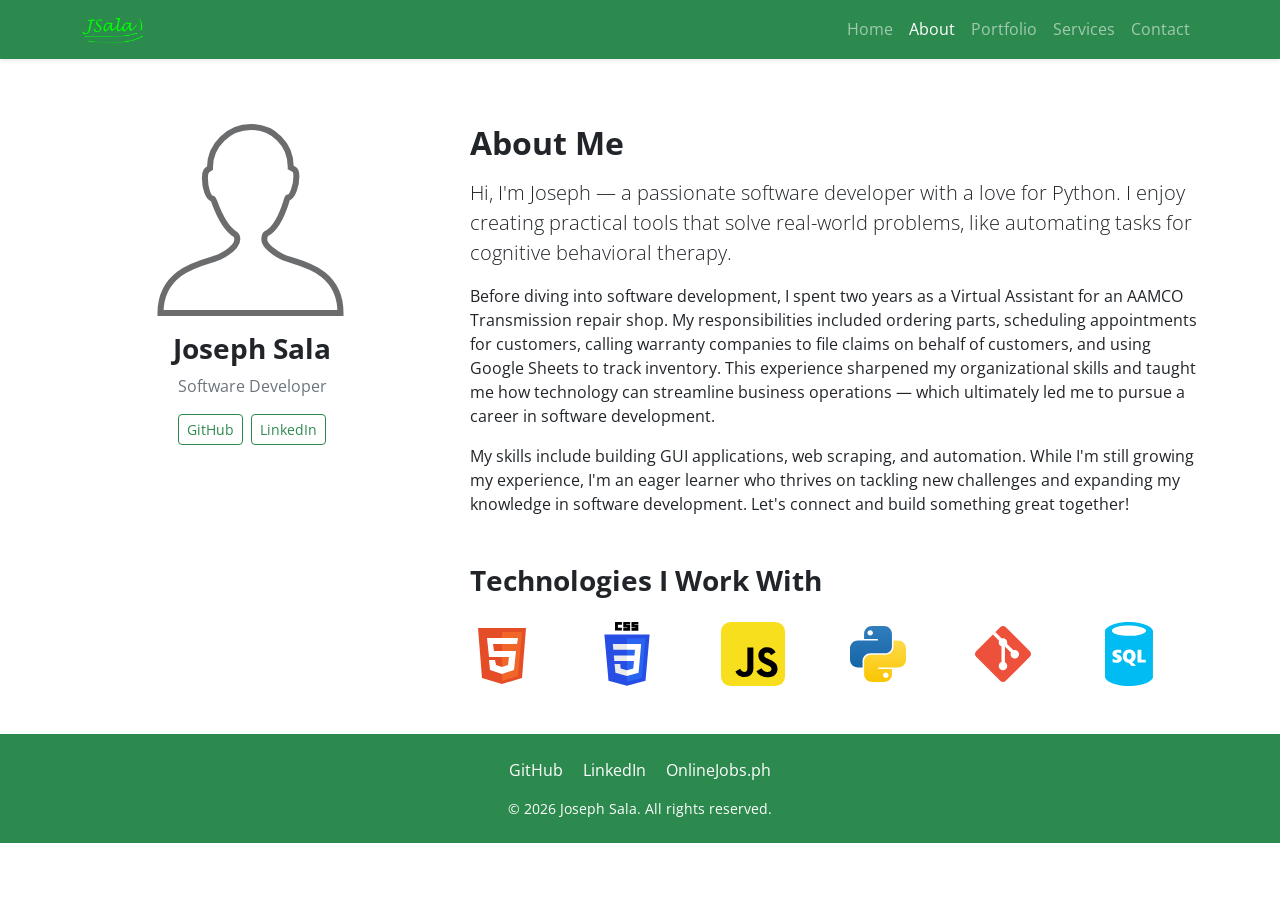
==== about.html @ 7f2a2157 "Revamped the site" ====
<!DOCTYPE html>
<html lang="en">
<head>
    <meta charset="UTF-8">
    <meta name="viewport" content="width=device-width, initial-scale=1.0">
    <title>Joe Sala — About Me</title>
    <link rel="shortcut icon" href="pics/logo.png" type="image/x-icon">
    <link href="https://cdn.jsdelivr.net/npm/bootstrap@5.3.3/dist/css/bootstrap.min.css" rel="stylesheet">
    <link rel="preconnect" href="https://fonts.googleapis.com">
    <link rel="preconnect" href="https://fonts.gstatic.com" crossorigin>
    <link href="https://fonts.googleapis.com/css2?family=Open+Sans:ital,wght@0,300..800;1,300..800&display=swap" rel="stylesheet">
    <link rel="stylesheet" href="styles.css">
</head>
<body>
    <nav class="navbar navbar-expand-md navbar-dark bg-success fixed-top shadow-sm">
        <div class="container">
            <a class="navbar-brand" href="index.html">
                <img src="pics/logo.png" alt="Logo">
            </a>
            <button class="navbar-toggler" type="button" data-bs-toggle="collapse" data-bs-target="#mainNav">
                <span class="navbar-toggler-icon"></span>
            </button>
            <div class="collapse navbar-collapse" id="mainNav">
                <ul class="navbar-nav ms-auto">
                    <li class="nav-item"><a class="nav-link" href="index.html">Home</a></li>
                    <li class="nav-item"><a class="nav-link" href="about.html">About</a></li>
                    <li class="nav-item"><a class="nav-link" href="portfolio.html">Portfolio</a></li>
                    <li class="nav-item"><a class="nav-link" href="services.html">Services</a></li>
                    <li class="nav-item"><a class="nav-link" href="contact.html">Contact</a></li>
                </ul>
            </div>
        </div>
    </nav>

    <section class="py-5">
        <div class="container">
            <div class="row g-5 align-items-start">
                <div class="col-lg-4 text-center">
                    <img src="pics/person-svgrepo-com.svg" alt="Profile" class="hero-profile-img mb-3">
                    <h3 class="fw-bold">Joseph Sala</h3>
                    <p class="text-secondary">Software Developer</p>
                    <div class="d-flex justify-content-center gap-2">
                        <a href="https://github.com/jSalanesh" class="btn btn-outline-success btn-sm">GitHub</a>
                        <a href="https://www.linkedin.com/in/joseph-pio-sala-b44b85360/" class="btn btn-outline-success btn-sm">LinkedIn</a>
                    </div>
                </div>
                <div class="col-lg-8">
                    <h2 class="fw-bold mb-3">About Me</h2>
                    <p class="lead">
                        Hi, I'm Joseph — a passionate software developer with a love for Python. I enjoy creating practical tools that solve real-world problems, like automating tasks for cognitive behavioral therapy.
                    </p>
                    <p>
                        Before diving into software development, I spent two years as a Virtual Assistant for an AAMCO Transmission repair shop. My responsibilities included ordering parts, scheduling appointments for customers, calling warranty companies to file claims on behalf of customers, and using Google Sheets to track inventory. This experience sharpened my organizational skills and taught me how technology can streamline business operations — which ultimately led me to pursue a career in software development.
                    </p>
                    <p>
                        My skills include building GUI applications, web scraping, and automation. While I'm still growing my experience, I'm an eager learner who thrives on tackling new challenges and expanding my knowledge in software development. Let's connect and build something great together!
                    </p>

                    <h3 class="fw-bold mt-5 mb-4">Technologies I Work With</h3>
                    <div class="row justify-content-center g-4">
                        <div class="col-4 col-md-2"><img src="pics/html-5-svgrepo-com.svg" alt="HTML" class="skills-icon"></div>
                        <div class="col-4 col-md-2"><img src="pics/css-3-svgrepo-com.svg" alt="CSS" class="skills-icon"></div>
                        <div class="col-4 col-md-2"><img src="pics/javascript-svgrepo-com.svg" alt="JavaScript" class="skills-icon"></div>
                        <div class="col-4 col-md-2"><img src="pics/python-svgrepo-com.svg" alt="Python" class="skills-icon"></div>
                        <div class="col-4 col-md-2"><img src="pics/git-svgrepo-com.svg" alt="Git" class="skills-icon"></div>
                        <div class="col-4 col-md-2"><img src="pics/sql-database-generic-svgrepo-com.svg" alt="SQL" class="skills-icon"></div>
                    </div>
                </div>
            </div>
        </div>
    </section>

    <footer class="bg-success text-white py-4">
        <div class="container text-center">
            <div class="mb-3">
                <a href="https://github.com/jSalanesh" class="text-white me-3">GitHub</a>
                <a href="https://www.linkedin.com/in/joseph-pio-sala-b44b85360/" class="text-white me-3">LinkedIn</a>
                <a href="https://www.onlinejobs.ph/jobseekers/info/2653763" class="text-white">OnlineJobs.ph</a>
            </div>
            <p class="mb-0 small">&copy; 2026 Joseph Sala. All rights reserved.</p>
        </div>
    </footer>

    <script src="https://cdn.jsdelivr.net/npm/bootstrap@5.3.3/dist/js/bootstrap.bundle.min.js"></script>
    <script src="scripts.js"></script>
</body>
</html>
---- styles.css ----
:root {
    --bs-success: #2d8a4e;
    --bs-success-rgb: 45, 138, 78;
}

body {
    font-family: "Open Sans", sans-serif;
    padding-top: 76px;
}

.bg-success {
    background-color: #2d8a4e !important;
}

.btn-success {
    --bs-btn-bg: #2d8a4e;
    --bs-btn-border-color: #2d8a4e;
    --bs-btn-hover-bg: #24703f;
    --bs-btn-hover-border-color: #24703f;
    --bs-btn-active-bg: #1c5a32;
    --bs-btn-active-border-color: #1c5a32;
}

.text-success {
    color: #2d8a4e !important;
}

.btn-outline-success {
    --bs-btn-color: #2d8a4e;
    --bs-btn-border-color: #2d8a4e;
    --bs-btn-hover-bg: #2d8a4e;
    --bs-btn-hover-border-color: #2d8a4e;
    --bs-btn-active-bg: #1c5a32;
    --bs-btn-active-border-color: #1c5a32;
}

.navbar-brand img {
    height: 2rem;
}

.hero-section {
    min-height: calc(100vh - 76px);
    background: linear-gradient(135deg, #f8f9fa 0%, #e8f5e9 100%);
}

.skills-icon {
    height: 4rem;
    width: 4rem;
    object-fit: contain;
}

.project-card {
    transition: transform 0.2s ease, box-shadow 0.2s ease;
}

.project-card:hover {
    transform: translateY(-4px);
    box-shadow: 0 0.5rem 1rem rgba(0, 0, 0, 0.15) !important;
}

.project-img {
    height: 200px;
    object-fit: cover;
}

.card-img-top {
    height: 200px;
    object-fit: cover;
}

.service-icon {
    height: 5rem;
    width: 5rem;
    object-fit: contain;
}

footer a {
    text-decoration: none;
}

footer a:hover {
    text-decoration: underline;
}

.progress-bar {
    background-color: #2d8a4e;
}

.contact-form {
    max-width: 600px;
}

.hero-profile-img {
    height: 12rem;
    width: 12rem;
    object-fit: contain;
}

@media (max-width: 768px) {
    .hero-section {
        text-align: center;
    }
    .hero-profile-img {
        height: 8rem;
        width: 8rem;
    }
    .skills-icon {
        height: 3rem;
        width: 3rem;
    }
}
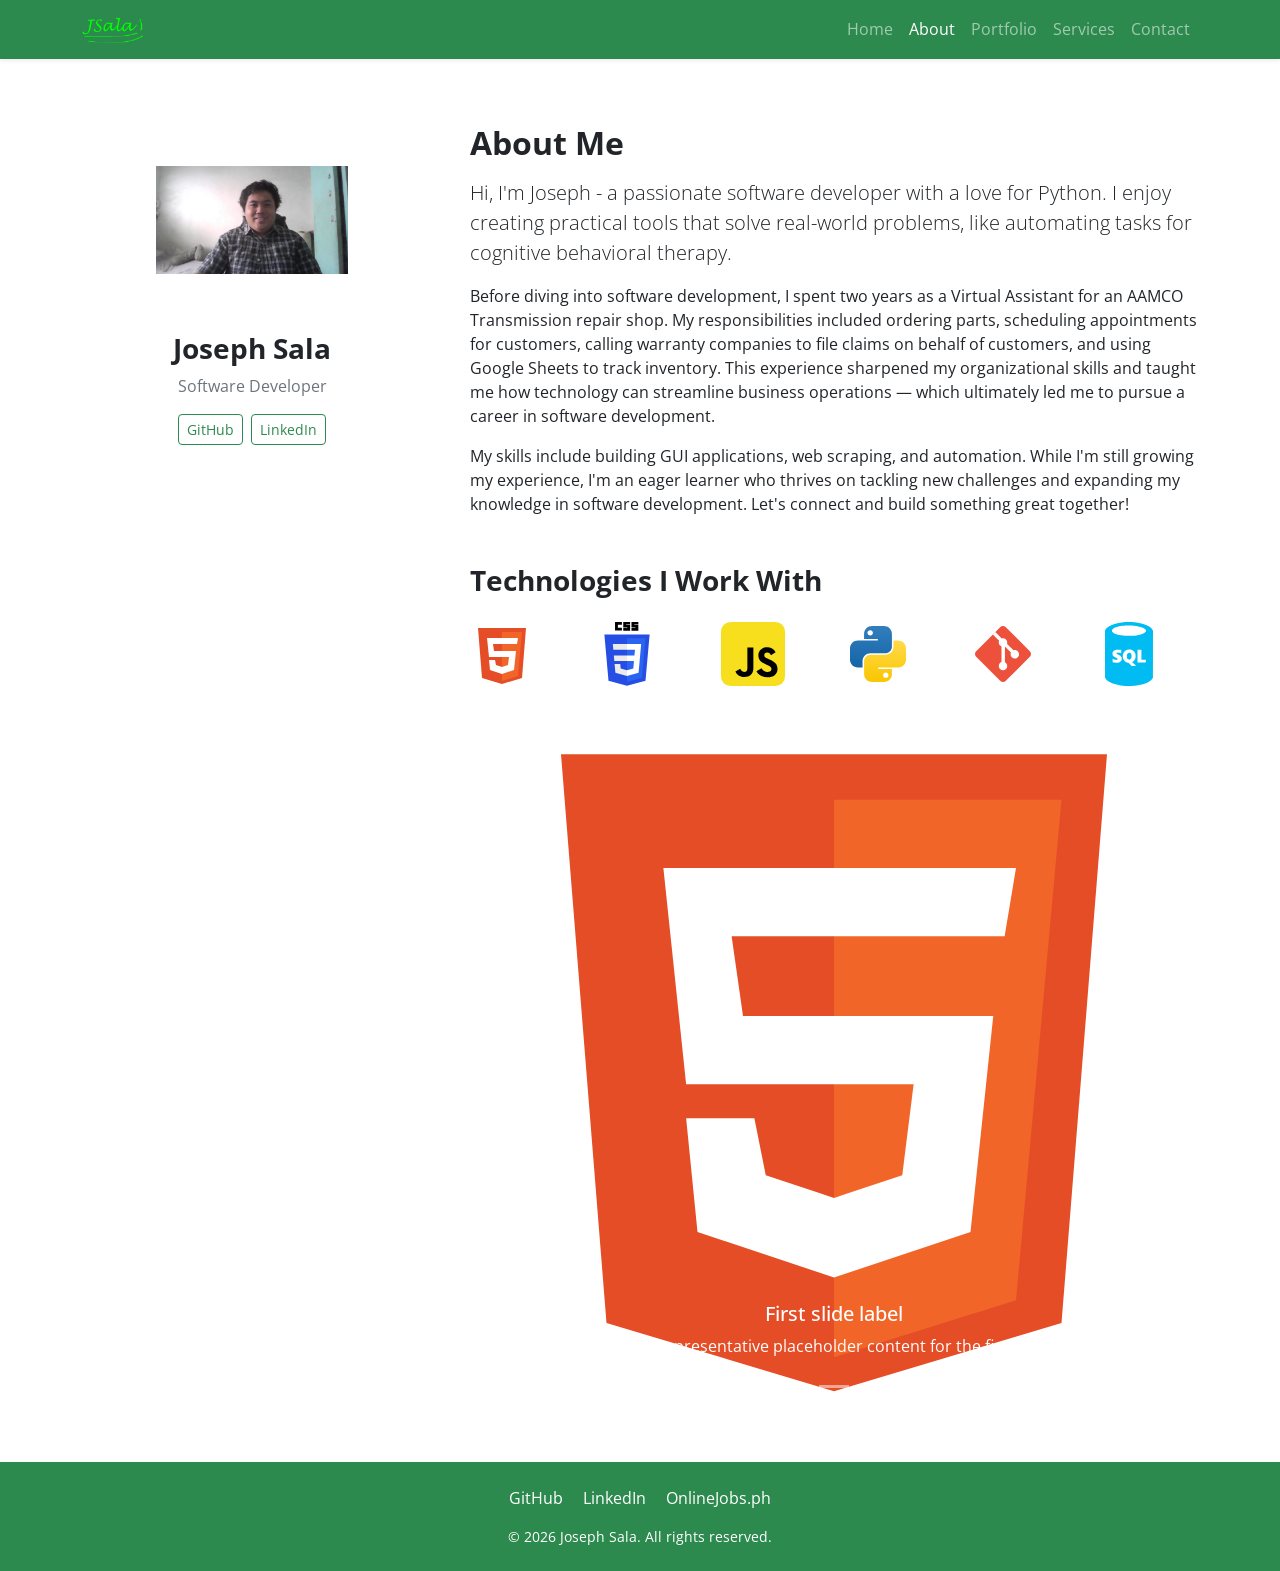
==== commit 98c6676d: "added profile picture and basic carousel" ====
--- a/about.html
+++ b/about.html
@@ -36,7 +36,7 @@
         <div class="container">
             <div class="row g-5 align-items-start">
                 <div class="col-lg-4 text-center">
-                    <img src="pics/person-svgrepo-com.svg" alt="Profile" class="hero-profile-img mb-3">
+                    <img src="personal-pics/primary_profile_unedited.jpg" alt="Profile" class="hero-profile-img mb-3">
                     <h3 class="fw-bold">Joseph Sala</h3>
                     <p class="text-secondary">Software Developer</p>
                     <div class="d-flex justify-content-center gap-2">
@@ -47,7 +47,7 @@
                 <div class="col-lg-8">
                     <h2 class="fw-bold mb-3">About Me</h2>
                     <p class="lead">
-                        Hi, I'm Joseph — a passionate software developer with a love for Python. I enjoy creating practical tools that solve real-world problems, like automating tasks for cognitive behavioral therapy.
+                        Hi, I'm Joseph - a passionate software developer with a love for Python. I enjoy creating practical tools that solve real-world problems, like automating tasks for cognitive behavioral therapy.
                     </p>
                     <p>
                         Before diving into software development, I spent two years as a Virtual Assistant for an AAMCO Transmission repair shop. My responsibilities included ordering parts, scheduling appointments for customers, calling warranty companies to file claims on behalf of customers, and using Google Sheets to track inventory. This experience sharpened my organizational skills and taught me how technology can streamline business operations — which ultimately led me to pursue a career in software development.
@@ -65,6 +65,60 @@
                         <div class="col-4 col-md-2"><img src="pics/git-svgrepo-com.svg" alt="Git" class="skills-icon"></div>
                         <div class="col-4 col-md-2"><img src="pics/sql-database-generic-svgrepo-com.svg" alt="SQL" class="skills-icon"></div>
                     </div>
+                    <div id="carouselExampleCaptions" class="carousel slide">
+  <div class="carousel-indicators">
+    <button type="button" data-bs-target="#carouselExampleCaptions" data-bs-slide-to="0" class="active" aria-current="true" aria-label="Slide 1"></button>
+    <button type="button" data-bs-target="#carouselExampleCaptions" data-bs-slide-to="1" aria-label="Slide 2"></button>
+    <button type="button" data-bs-target="#carouselExampleCaptions" data-bs-slide-to="2" aria-label="Slide 3"></button>
+    <button type="button" data-bs-target="#carouselExampleCaptions" data-bs-slide-to="3" aria-label="Slide 4"></button>
+    <button type="button" data-bs-target="#carouselExampleCaptions" data-bs-slide-to="4" aria-label="Slide 5"></button>
+  </div>
+  <div class="carousel-inner">
+    <div class="carousel-item active">
+      <img src="pics/html-5-svgrepo-com.svg" class="d-block w-100" alt="HTML">
+      <div class="carousel-caption d-none d-md-block">
+        <h5>First slide label</h5>
+        <p>Some representative placeholder content for the first slide.</p>
+      </div>
+    </div>
+    <div class="carousel-item">
+      <img src="pics/css-3-svgrepo-com.svg" class="d-block w-100" alt="CSS">
+      <div class="carousel-caption d-none d-md-block">
+        <h5>Second slide label</h5>
+        <p>Some representative placeholder content for the second slide.</p>
+      </div>
+    </div>
+    <div class="carousel-item">
+      <img src="pics/javascript-svgrepo-com.svg" class="d-block w-100" alt="JavaScript">
+      <div class="carousel-caption d-none d-md-block">
+        <h5>Third slide label</h5>
+        <p>Some representative placeholder content for the third slide.</p>
+      </div>
+    </div>
+    <div class="carousel-item">
+      <img src="pics/git-svgrepo-com.svg" class="d-block w-100" alt="Git">
+      <div class="carousel-caption d-none d-md-block">
+        <h5>Fourth slide label</h5>
+        <p>Some representative placeholder content for the fourth slide.</p>
+      </div>
+    </div>
+    <div class="carousel-item">
+      <img src="pics/sql-database-generic-svgrepo-com.svg" class="d-block w-100" alt="SQL">
+      <div class="carousel-caption d-none d-md-block">
+        <h5>Fifth slide label</h5>
+        <p>Some representative placeholder content for the fifth slide.</p>
+      </div>
+    </div>
+  </div>
+  <button class="carousel-control-prev" type="button" data-bs-target="#carouselExampleCaptions" data-bs-slide="prev">
+    <span class="carousel-control-prev-icon" aria-hidden="true"></span>
+    <span class="visually-hidden">Previous</span>
+  </button>
+  <button class="carousel-control-next" type="button" data-bs-target="#carouselExampleCaptions" data-bs-slide="next">
+    <span class="carousel-control-next-icon" aria-hidden="true"></span>
+    <span class="visually-hidden">Next</span>
+  </button>
+</div>
                 </div>
             </div>
         </div>
